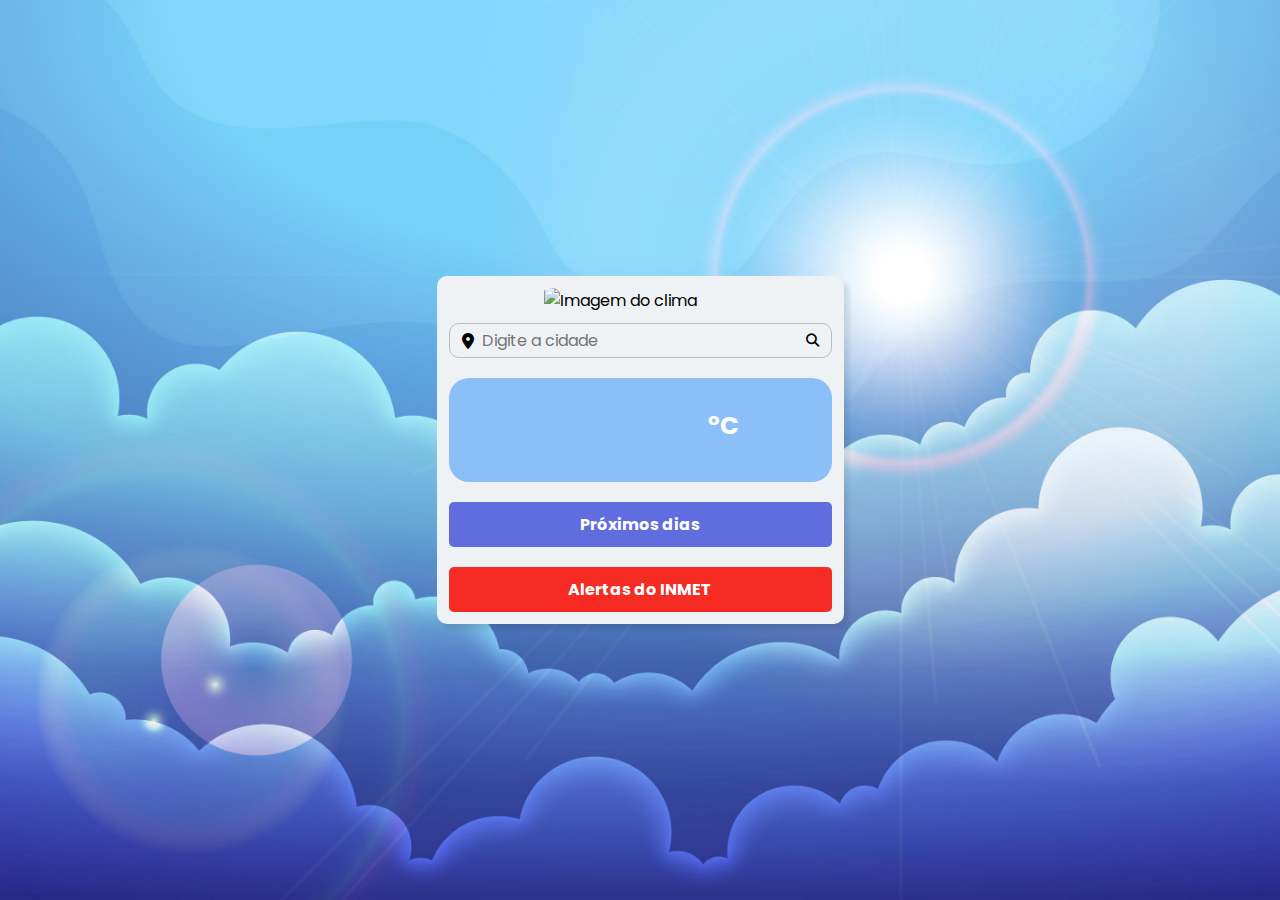
==== index.html @ 2c304427 "Add files via upload" ====
<!DOCTYPE html>
<html lang="pt-br">
<head>
    <meta charset="UTF-8">
    <meta name="viewport" content="width=device-width, initial-scale=1.0">
    <link rel="stylesheet" href="SRC/STYLES/styles.css">
    <link rel="stylesheet" href="https://cdnjs.cloudflare.com/ajax/libs/font-awesome/6.6.0/css/all.min.css">
    <title>Clima Atual</title>
</head>
<body>
    <div id="container">
        <img src="SRC/IMAGES/uninterpequeno.jpg" alt="Imagem do clima" id="top-image">
        <form id="search">
            <i class="fa-solid fa-location-dot"></i>
            <input type="search" name="city_name" id="city_name" placeholder="Digite a cidade">
            <button type="submit"><i class="fa-solid fa-magnifying-glass"></i></button>
        </form>

        <div id="weather">
            <h1 id="title"></h1>
            
            <!-- Novo contêiner para agrupar temp e other_infos -->
            <div id="forecast-container">
                <div id="temp">
                    <img id="temp_img" src="" alt="">
                    <div>
                        <p id="temp_value"><sup>°C</sup></p>
                        <p id="temp_description"></p>
                    </div>
                </div>

                
            </div>
        </div>

        <!-- Botões de navegação -->
        <a href="forecast.html" class="forecast-link">Próximos dias</a>
        <a href="https://alertas2.inmet.gov.br/" class="alert-link" target="_blank">Alertas do INMET</a>

        <div id="alert"></div>
    </div>
    <script src="SRC/JAVASCRIPT/script.js"></script>
</body>
</html>
---- SRC/STYLES/styles.css ----
@import url('https://fonts.googleapis.com/css2?family=Poppins:ital,wght@0,100;0,200;0,300;0,400;0,500;0,600;0,700;0,800;0,900;1,100;1,200;1,300;1,400;1,500;1,600;1,700;1,800;1,900&display=swap');

* {
    font-family: 'Poppins', sans-serif;
    margin: 0;
    padding: 0;
    box-sizing: border-box;
}

body {
    display: flex;
    align-items: center;
    justify-content: center;
    min-height: 100vh;
    background-image: url('fundo.jpg'); /* Caminho para a imagem */
    background-size: cover; /* Faz a imagem cobrir todo o fundo */
    background-position: center; /* Centraliza a imagem */
    background-repeat: no-repeat; /* Evita que a imagem se repita */ 
}

#container {
    background-color: #eff2f5;
    border-radius: 10px;
    padding: 12px;
    box-shadow: 5px 5px 5px rgba(0,0,0,0.1);
    margin: 0 5;
}

#search {
    display: flex;
    align-items: center;
    gap: 8px;
    border: 1px solid #bdbdbd;
    border-radius: 10px;
    padding: 4px 12px;
}

#search input {
    border: none;
    background-color: transparent;
    font-size: 16px;
    width: 100%;
}

#search input:focus-visible {
    outline: none;
   
}

#search button {
    background-color: transparent;
    border:none;
    cursor:pointer;
}

#weather {
    margin-top: 20px;

}

#weather.show {
    display: block;
}

#weather #title{
    text-align: center;
    margin-bottom: 5px;
    font-weight: 500;
    font-size: 20px;
    color: #372f3f
}

#temp {
    display: flex;
    align-items: center;
    justify-content: space-around;
    gap: 20px;
    background: linear-gradient(90deg, #8ac0f7,#8ac0f7);
    color: #ffffff;
    border-radius: 20px;
    padding: 20px;
    
}

#temp_img{
    filter:drop-shadow(2px 2px 2px rgba(0,0,0,0.2))
}

#temp_value{
    font-weight: bold;
    font-size: 30px;
    line-height: 55px;
}

#temp_description {
    font-weight: 500;
    text-transform: capitalize;
    font-size: 10px;
}

#other_infos {
    margin-top: 30px;
    display: grid;
    grid-template-columns: 1fr 1fr;
    gap: 12px;

}

#other_infos .info{
    display: flex;
    align-items: center;
    justify-content: start;
    padding: 4px 10px;
    border-radius: 8px;
    box-shadow: 0px 0px 5px rgba(0,0,0,0.2);
    background-color: #fff;
    gap: 10px;

}

#other_infos .info h2 {
    font-size: 12px;
    font-weight: 600;

}

#other_infos .info i {
    text-align: center;
    font-size: 20px;
    width: 20px;

}

#temp_max_icon {
    color: #7f1d1d;

}

#temp_min_icon {
    color: #0284c7;

    
}

#humidity_icon {
    color: #0ea5e9;

    
}

#wind_icon {
    color: #7c3aed;
    
}

#alert img {
    display: flex;
    flex-direction: column;
    align-items: center;


}

#alert img {
    width: 20px;
    margin-top: 20px;

}

#top-image {
    width: 50%; /* Ajuste de largura total da imagem */
    height: auto; /* Mantém a proporção da imagem */
    display: block;  
    border-radius: 10%;
    margin: 0 auto 10px; /* Centraliza a imagem e adiciona espaço abaixo */
}

/* Link de navegação */
.forecast-link, .back-link {
    display: block;
    text-align: center;
    margin-top: 20px;
    color: #ffffff;
    background-color: #606dde;
    padding: 10px;
    border-radius: 5px;
    text-decoration: none;
    font-weight: bold;
}

/* Estilos para forecast.html */

#forecast {
    display: flex;
    flex-direction: column;
    gap: 10px;
}

.day-forecast {
    margin-bottom: 16px;
    padding: 10px;
    background-color: #8ac0f7;
    border-radius: 8px;
}

.day-forecast h3 {
    margin: 0;
    font-size: 1.1em;
    color: #333;
}

.day-forecast-items {
    display: flex;
    justify-content: space-around;
    gap: 5px;
}

.forecast-item {
    flex: 1;
    max-width: 80px;
    text-align: center;
}
.forecast-items-container {
    display: flex;
    justify-content: space-around;
}

/* Estilos específicos para dispositivos móveis */
@media (max-width: 768px) {
    .day-forecast {
        padding: 8px;
    }

    .day-forecast h3 {
        font-size: 1em;
    }

    .forecast-item {
        width: 28%;
        font-size: 0.8em;
    }
}


#current-day-forecast {
    margin-top: 20px;
    padding: 10px;
    background-color: #ffffff;
    border-radius: 8px;
    box-shadow: 0px 4px 8px rgba(0, 0, 0, 0.1);
}

#current-day-forecast h3 {
    text-align: center;
    font-size: 18px;
    font-weight: 600;
    margin-bottom: 15px;
}

.alert-link {
    display: block;
    text-align: center;
    margin-top: 20px;
    color: #ffffff;
    background-color: #f52b24;
    padding: 10px;
    border-radius: 5px;
    text-decoration: none;
    font-weight: bold;
}

.alert-link:hover {
    background-color: #c9302c;
}
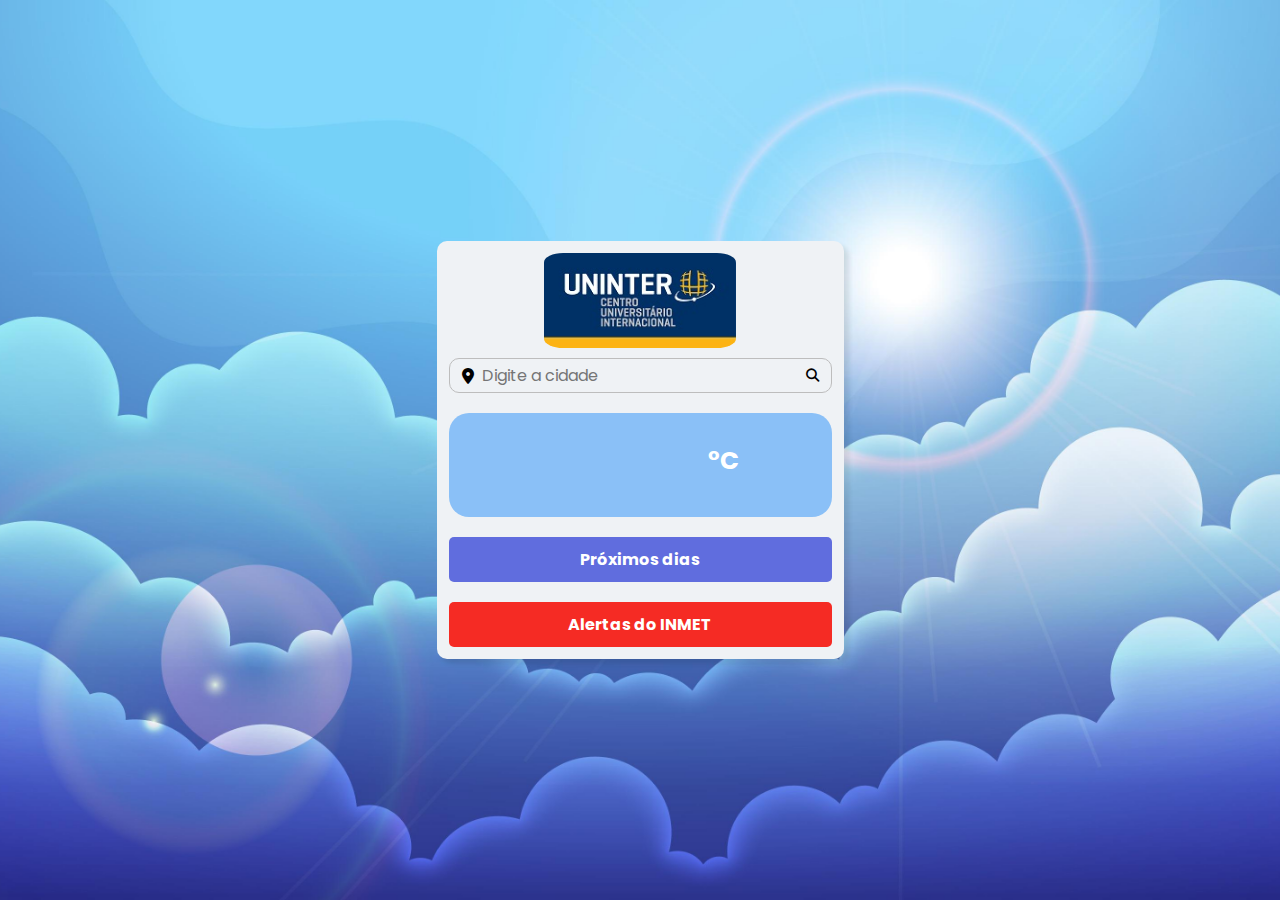
==== commit 0024c8b5: "Update index.html" ====
--- a/index.html
+++ b/index.html
@@ -9,7 +9,7 @@
 </head>
 <body>
     <div id="container">
-        <img src="SRC/IMAGES/uninterpequeno.jpg" alt="Imagem do clima" id="top-image">
+        <img src="SRC/images/uninterpequeno.jpg" alt="Imagem do clima" id="top-image">
         <form id="search">
             <i class="fa-solid fa-location-dot"></i>
             <input type="search" name="city_name" id="city_name" placeholder="Digite a cidade">
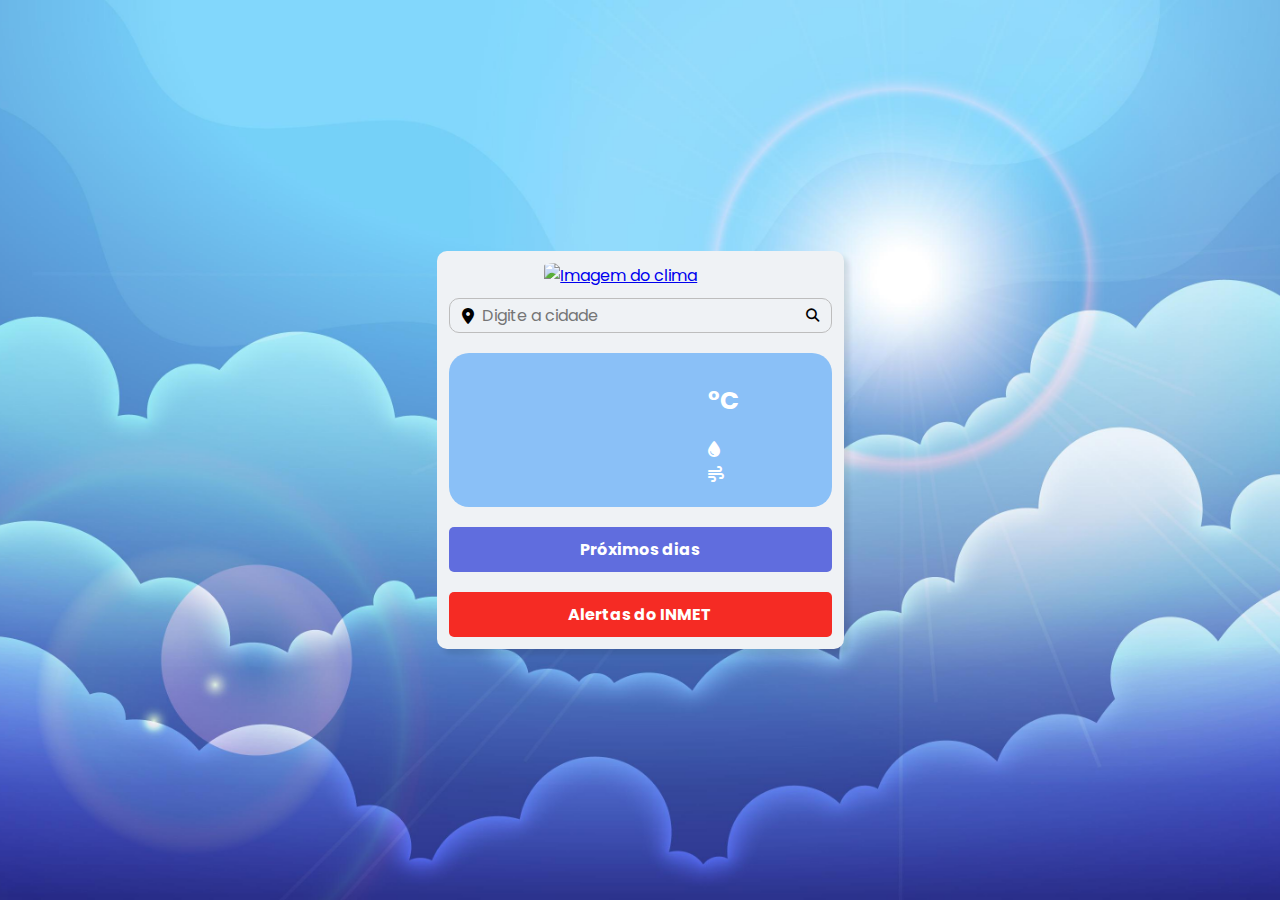
==== commit fca4e141: "Update index.html" ====
--- a/index.html
+++ b/index.html
@@ -9,7 +9,11 @@
 </head>
 <body>
     <div id="container">
-        <img src="SRC/images/uninterpequeno.jpg" alt="Imagem do clima" id="top-image">
+        <!-- Link para o site da Uninter -->
+        <a href="https://www.uninter.com/?_gl=1%2A1n7r3oy%2A_up%2AMQ..&gclid=Cj0KCQiAire5BhCNARIsAM53K1jL43bSNc4zF4vYpQcyX_U6AKuIOiVc5WvDfZph7wop8hO1KaqvgqIaAtfQEALw_wcB" target="_blank">
+            <img src="SRC/IMAGES/uninterpequeno.jpg" alt="Imagem do clima" id="top-image">
+        </a>
+        
         <form id="search">
             <i class="fa-solid fa-location-dot"></i>
             <input type="search" name="city_name" id="city_name" placeholder="Digite a cidade">
@@ -22,13 +26,20 @@
             <!-- Novo contêiner para agrupar temp e other_infos -->
             <div id="forecast-container">
                 <div id="temp">
-                    <img id="temp_img" src="" alt="">
-                    <div>
+                    <div id="left">
+                        <img id="temp_img" src="" alt="">
+                        <p id="temp_description"></p> <!-- Descrição do clima abaixo da imagem -->
+                    </div>
+                    <div id="right">
                         <p id="temp_value"><sup>°C</sup></p>
-                        <p id="temp_description"></p>
+                
+                        <!-- Exibição de ícones para umidade e vento -->
+                        <div id="additional-info">
+                            <p><i class="fa-solid fa-droplet"></i> <span id="humidity"></span></p> <!-- Ícone de umidade -->
+                            <p><i class="fa-solid fa-wind"></i> <span id="wind"></span></p>        <!-- Ícone de vento -->
+                        </div>
                     </div>
-                </div>
-
+                </div>             
                 
             </div>
         </div>
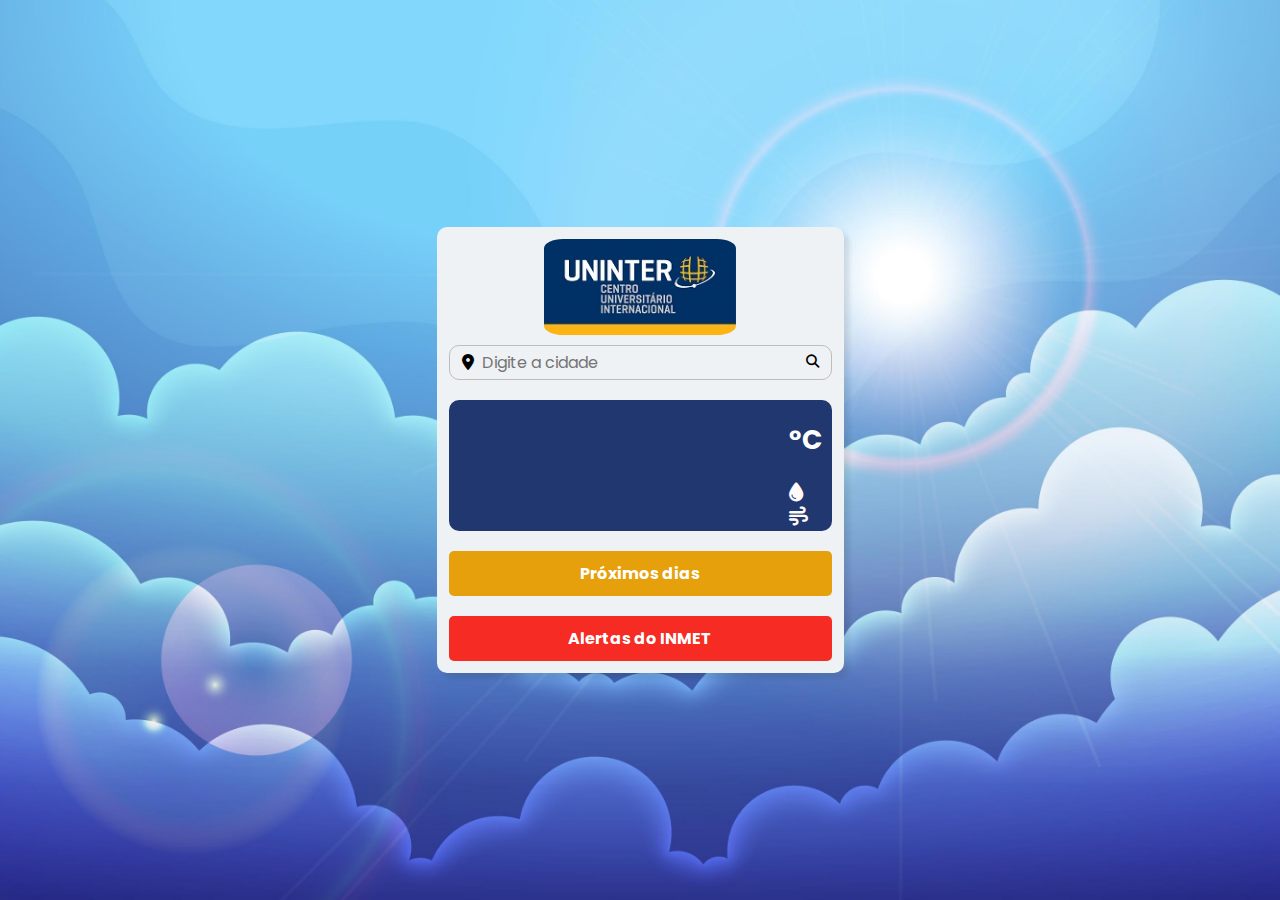
==== commit a5e4fdfd: "Update index.html" ====
--- a/index.html
+++ b/index.html
@@ -11,7 +11,7 @@
     <div id="container">
         <!-- Link para o site da Uninter -->
         <a href="https://www.uninter.com/?_gl=1%2A1n7r3oy%2A_up%2AMQ..&gclid=Cj0KCQiAire5BhCNARIsAM53K1jL43bSNc4zF4vYpQcyX_U6AKuIOiVc5WvDfZph7wop8hO1KaqvgqIaAtfQEALw_wcB" target="_blank">
-            <img src="SRC/IMAGES/uninterpequeno.jpg" alt="Imagem do clima" id="top-image">
+            <img src="SRC/images/uninterpequeno.jpg" alt="Imagem do clima" id="top-image">
         </a>
         
         <form id="search">
--- a/SRC/STYLES/styles.css
+++ b/SRC/STYLES/styles.css
@@ -26,6 +26,10 @@
     margin: 0 5;
 }
 
+#forecast-container {
+    background-color: #051c5ce0;
+    border-radius: 10px;
+}    
 #search {
     display: flex;
     align-items: center;
@@ -71,87 +75,52 @@
 }
 
 #temp {
-    display: flex;
-    align-items: center;
-    justify-content: space-around;
-    gap: 20px;
-    background: linear-gradient(90deg, #8ac0f7,#8ac0f7);
-    color: #ffffff;
-    border-radius: 20px;
-    padding: 20px;
-    
-}
-
-#temp_img{
-    filter:drop-shadow(2px 2px 2px rgba(0,0,0,0.2))
-}
-
-#temp_value{
+    display: flex; /* Usando flexbox para alinhar itens em linha */
+    justify-content: space-between; /* Espaça os itens entre a esquerda e a direita */
+    align-items: flex-start; /* Alinha os itens no topo */
+    width: 100%;
+    gap: 0px; /* Reduz o espaço entre o left e o right (ajuste o valor conforme necessário) */
+}
+
+#left {
+    display: block; /* Itens dentro do left ficam empilhados verticalmente */
+    text-align: center; /* Centraliza o conteúdo do lado esquerdo */
+    margin-left: 10px;
+}
+
+#right {
+    display: block; /* Itens dentro do right ficam empilhados verticalmente */
+    text-align: left; /* Alinha o conteúdo à esquerda */
+    margin-right: 10px;
+}
+
+
+#temp_img {
+    width: 100px; /* Ajuste o tamanho da imagem conforme necessário */
+    height: auto; /* Manter a proporção da imagem */
+    margin-bottom: 1px; /* Espaçamento abaixo da imagem */
+}
+
+#temp_value {
+    font-size: 2em; /* Ajuste o tamanho da temperatura */
     font-weight: bold;
-    font-size: 30px;
-    line-height: 55px;
+    color: #ffffff; /* Cor da temperatura */
+    margin-bottom: 10px; /* Espaçamento abaixo da temperatura */
+    margin-top: 20px;
 }
 
 #temp_description {
-    font-weight: 500;
-    text-transform: capitalize;
-    font-size: 10px;
-}
-
-#other_infos {
-    margin-top: 30px;
-    display: grid;
-    grid-template-columns: 1fr 1fr;
-    gap: 12px;
-
-}
-
-#other_infos .info{
-    display: flex;
-    align-items: center;
-    justify-content: start;
-    padding: 4px 10px;
-    border-radius: 8px;
-    box-shadow: 0px 0px 5px rgba(0,0,0,0.2);
-    background-color: #fff;
-    gap: 10px;
-
-}
-
-#other_infos .info h2 {
-    font-size: 12px;
-    font-weight: 600;
-
-}
-
-#other_infos .info i {
-    text-align: center;
-    font-size: 20px;
-    width: 20px;
-
-}
-
-#temp_max_icon {
-    color: #7f1d1d;
-
-}
-
-#temp_min_icon {
-    color: #0284c7;
-
-    
-}
-
-#humidity_icon {
-    color: #0ea5e9;
-
-    
-}
-
-#wind_icon {
-    color: #7c3aed;
-    
-}
+    margin-top: 1px; /* Espaçamento entre a imagem e a descrição */
+    margin-bottom: 15px;
+    font-size: 15px;
+    font-weight: 550;
+    color: #fffefe; /* Cor do texto da descrição */
+}
+
+
+   
+
+
 
 #alert img {
     display: flex;
@@ -181,7 +150,7 @@
     text-align: center;
     margin-top: 20px;
     color: #ffffff;
-    background-color: #606dde;
+    background-color: #e6a00b;
     padding: 10px;
     border-radius: 5px;
     text-decoration: none;
@@ -241,21 +210,6 @@
     }
 }
 
-
-#current-day-forecast {
-    margin-top: 20px;
-    padding: 10px;
-    background-color: #ffffff;
-    border-radius: 8px;
-    box-shadow: 0px 4px 8px rgba(0, 0, 0, 0.1);
-}
-
-#current-day-forecast h3 {
-    text-align: center;
-    font-size: 18px;
-    font-weight: 600;
-    margin-bottom: 15px;
-}
 
 .alert-link {
     display: block;
@@ -273,3 +227,23 @@
     background-color: #c9302c;
 }
 
+#additional-info {
+    margin-top: 10px; /* Ajuste conforme necessário */
+    margin-bottom: 0px;
+    font-size: 0.9em; /* Para manter o texto um pouco menor que a temperatura */
+    color: #ffffff; /* Cor mais discreta, se desejar */
+    font-weight: 550;
+}
+
+#additional-info p {
+    display: flex;
+    align-items: center;
+    margin: 5px 0; /* Ajuste o espaçamento vertical */
+}
+
+#additional-info i {
+    margin-right: 5px; /* Espaçamento entre o ícone e o valor */
+    color: #fff9f9; /* Cor mais discreta para os ícones, se desejar */
+    font-size: 19px; /* Ajuste o tamanho do ícone (aumente o valor conforme necessário) */
+}    
+
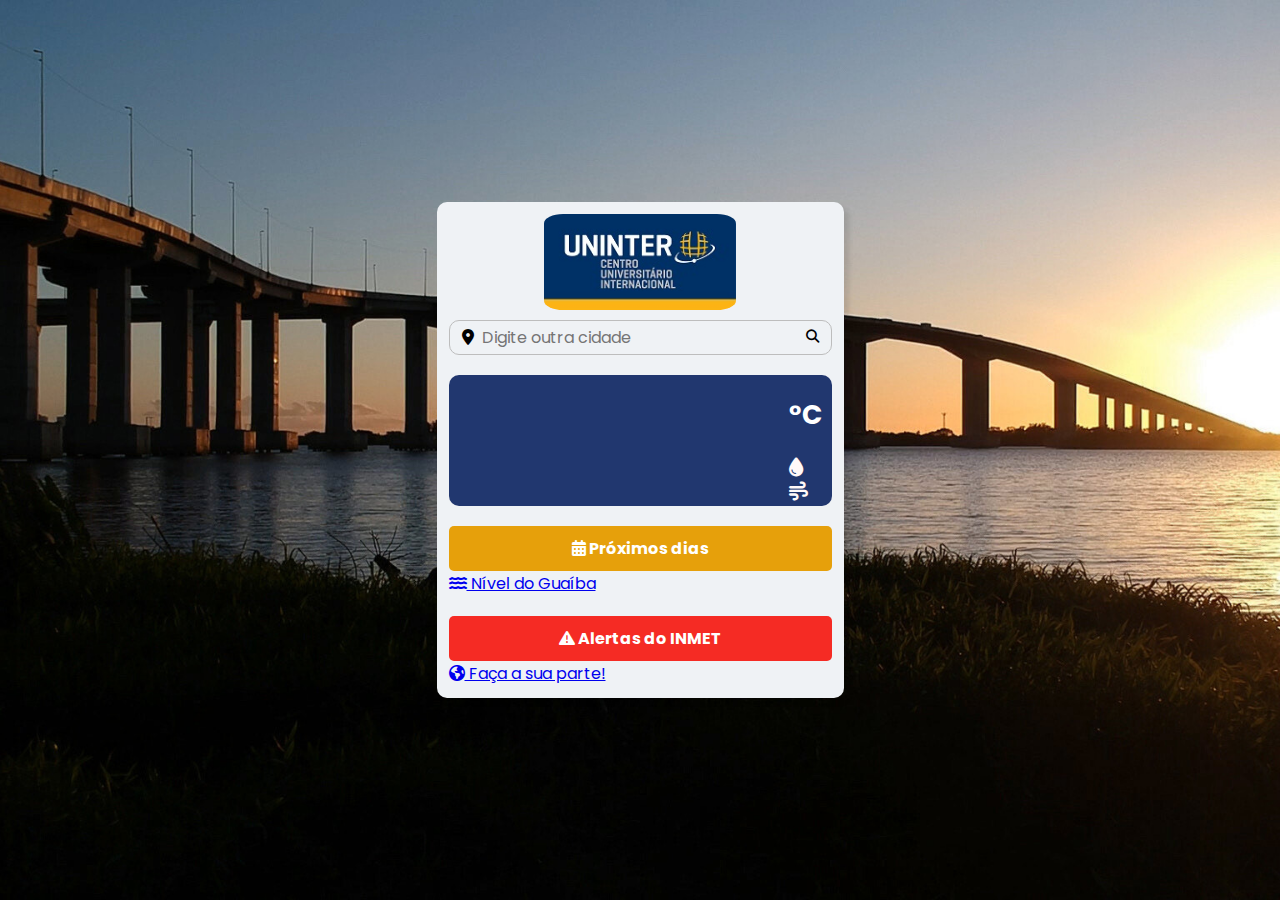
==== commit 3057338c: "Update index.html" ====
--- a/index.html
+++ b/index.html
@@ -5,7 +5,8 @@
     <meta name="viewport" content="width=device-width, initial-scale=1.0">
     <link rel="stylesheet" href="SRC/STYLES/styles.css">
     <link rel="stylesheet" href="https://cdnjs.cloudflare.com/ajax/libs/font-awesome/6.6.0/css/all.min.css">
-    <title>Clima Atual</title>
+    <link rel="icon" type="image/png" href="SRC/images/bandeirars.png">
+    <title>#FORÇARS</title>
 </head>
 <body>
     <div id="container">
@@ -16,7 +17,7 @@
         
         <form id="search">
             <i class="fa-solid fa-location-dot"></i>
-            <input type="search" name="city_name" id="city_name" placeholder="Digite a cidade">
+            <input type="search" name="city_name" id="city_name" placeholder="Digite outra cidade">
             <button type="submit"><i class="fa-solid fa-magnifying-glass"></i></button>
         </form>
 
@@ -36,7 +37,7 @@
                         <!-- Exibição de ícones para umidade e vento -->
                         <div id="additional-info">
                             <p><i class="fa-solid fa-droplet"></i> <span id="humidity"></span></p> <!-- Ícone de umidade -->
-                            <p><i class="fa-solid fa-wind"></i> <span id="wind"></span></p>        <!-- Ícone de vento -->
+                            <p><i class="fa-solid fa-wind"></i> <span id="wind"></span></p> <!-- Ícone de vento -->
                         </div>
                     </div>
                 </div>             
@@ -44,9 +45,12 @@
             </div>
         </div>
 
-        <!-- Botões de navegação -->
-        <a href="forecast.html" class="forecast-link">Próximos dias</a>
-        <a href="https://alertas2.inmet.gov.br/" class="alert-link" target="_blank">Alertas do INMET</a>
+        <!-- Botões de navegação com ícones -->
+        <a href="forecast.html" class="forecast-link"><i class="fa-solid fa-calendar-alt"></i> Próximos dias</a>
+        <a href="https://nivelguaiba.com/" class="inpe-link" target="_blank"><i class="fa-solid fa-water"></i> Nível do Guaíba</a>
+        <a href="https://alertas2.inmet.gov.br/" class="alert-link" target="_blank"><i class="fa-solid fa-exclamation-triangle"></i> Alertas do INMET</a>
+        <a href="https://www.unep.org/pt-br/noticias-e-reportagens/reportagem/10-dicas-para-combater-crise-climatica" class="clima-link" target="_blank"><i class="fa-solid fa-earth-americas"></i></i> Faça a sua parte!</a>
+
 
         <div id="alert"></div>
     </div>
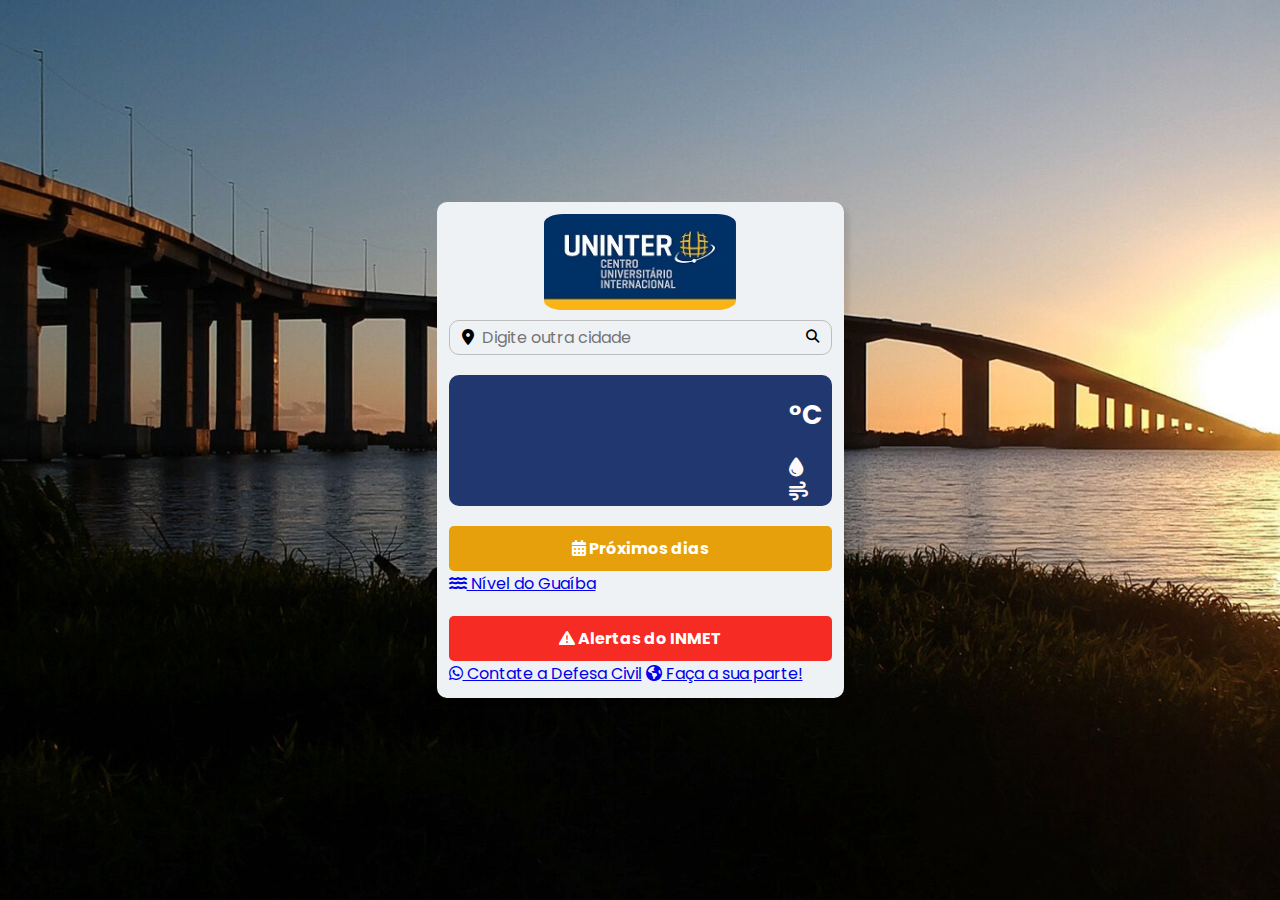
==== commit c9ff5a4c: "Update index.html" ====
--- a/index.html
+++ b/index.html
@@ -6,6 +6,12 @@
     <link rel="stylesheet" href="SRC/STYLES/styles.css">
     <link rel="stylesheet" href="https://cdnjs.cloudflare.com/ajax/libs/font-awesome/6.6.0/css/all.min.css">
     <link rel="icon" type="image/png" href="SRC/images/bandeirars.png">
+    <link rel="icon" type="image/png" href="/https://marcelomg20.github.io/tempoalerta/my-favicon/favicon-96x96.png" sizes="96x96" />
+    <link rel="icon" type="image/svg+xml" href="/https://marcelomg20.github.io/tempoalerta/my-favicon/favicon.svg" />
+    <link rel="shortcut icon" href="https://marcelomg20.github.io/tempoalerta/my-favicon/favicon.ico/favicon.ico" />
+    <link rel="apple-touch-icon" sizes="180x180" href="https://marcelomg20.github.io/tempoalerta/my-favicon/apple-touch-icon.png" />
+    <meta name="apple-mobile-web-app-title" content="#FORÇARS" />
+    <link rel="manifest" href="https://marcelomg20.github.io/tempoalerta/my-favicon/site.webmanifest" />
     <title>#FORÇARS</title>
 </head>
 <body>
@@ -45,15 +51,20 @@
             </div>
         </div>
 
+
+
         <!-- Botões de navegação com ícones -->
         <a href="forecast.html" class="forecast-link"><i class="fa-solid fa-calendar-alt"></i> Próximos dias</a>
         <a href="https://nivelguaiba.com/" class="inpe-link" target="_blank"><i class="fa-solid fa-water"></i> Nível do Guaíba</a>
         <a href="https://alertas2.inmet.gov.br/" class="alert-link" target="_blank"><i class="fa-solid fa-exclamation-triangle"></i> Alertas do INMET</a>
+        <a href="https://wa.me/556120344611?text=Oi%20" class="defesa-link" target="_blank"><i class="fa-brands fa-whatsapp"></i></i> Contate a Defesa Civil</a>
         <a href="https://www.unep.org/pt-br/noticias-e-reportagens/reportagem/10-dicas-para-combater-crise-climatica" class="clima-link" target="_blank"><i class="fa-solid fa-earth-americas"></i></i> Faça a sua parte!</a>
 
 
         <div id="alert"></div>
     </div>
+
     <script src="SRC/JAVASCRIPT/script.js"></script>
+    
 </body>
 </html>
